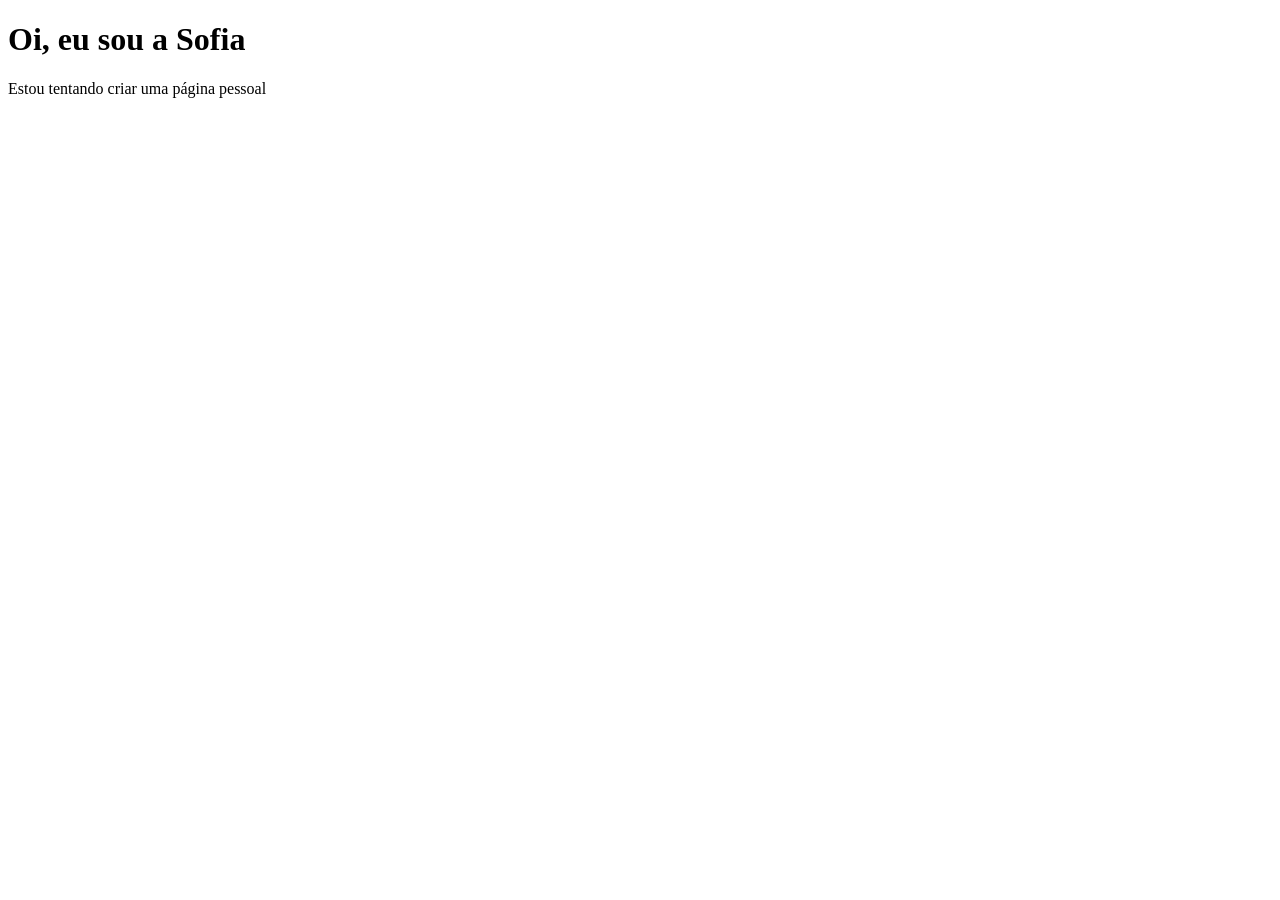
==== index.html @ 3b7a140e "Create initial index.html for personal page" ====
<!DOCTYPE html>
<html lang="pt-br">
<head>
  <meta charset="utf-8">
  <meta name="viewport" content="width=device-width, initial-scale=1">
  <title>Sofia</title>
</head>
<body>
  <h1>Oi, eu sou a Sofia</h1>
  <p>Estou tentando criar uma página pessoal</p>
</body>
</html>
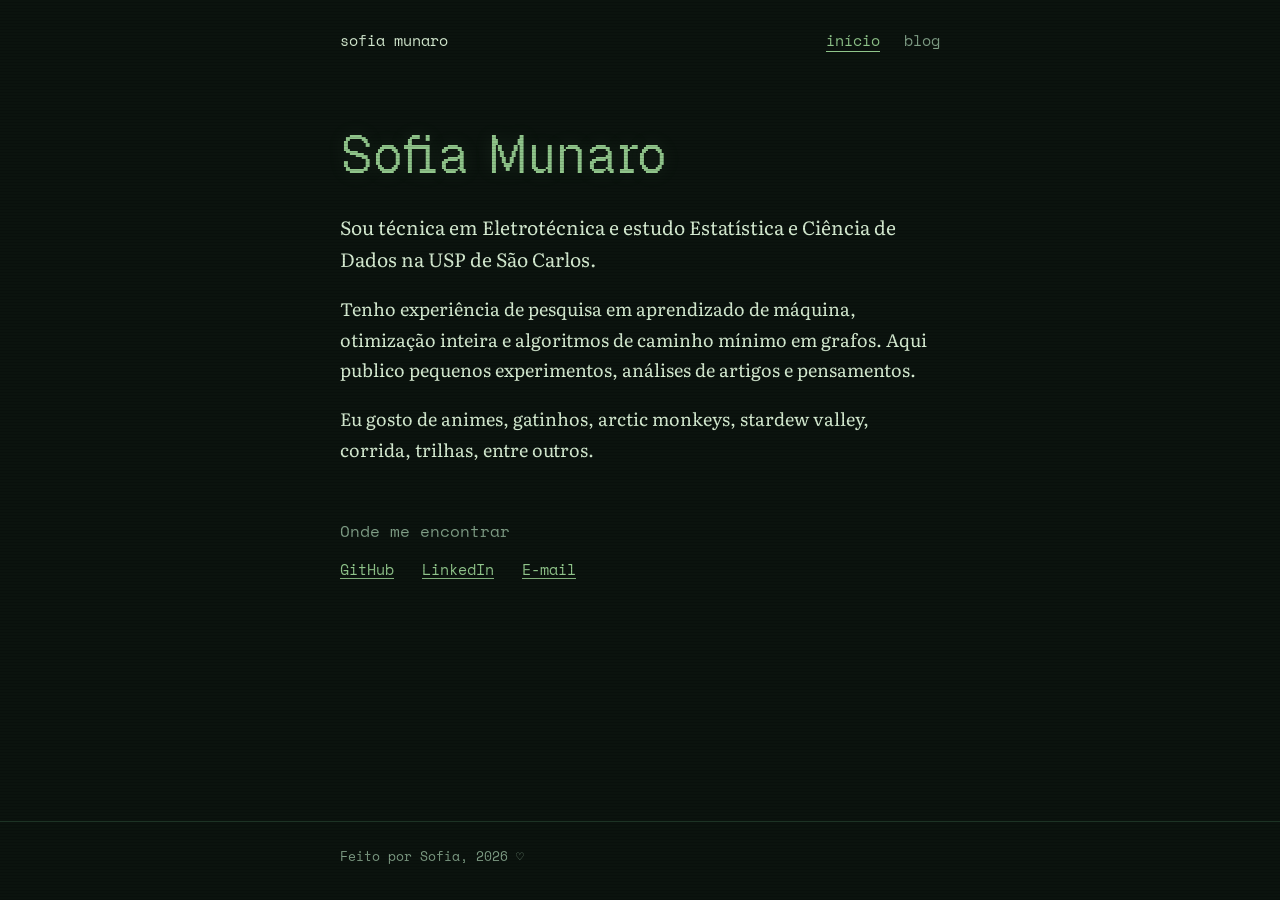
==== commit e0042669: "Add files via upload" ====
--- a/index.html
+++ b/index.html
@@ -1,12 +1,67 @@
 <!DOCTYPE html>
-<html lang="pt-br">
+<html lang="pt-BR">
 <head>
   <meta charset="utf-8">
   <meta name="viewport" content="width=device-width, initial-scale=1">
-  <title>Sofia</title>
+  <title>Sofia Munaro</title>
+  <meta name="description" content="estatística, pensamentos e pequenos experimentos.">
+
+  <!-- Prévia quando o link é compartilhado -->
+  <meta property="og:title" content="Sofia Munaro">
+  <meta property="og:description" content="estatística, pensamentos e pequenos experimentos.">
+  <meta property="og:type" content="website">
+
+  <link rel="icon" href="favicon.png?v=2" type="image/png">
+  <link rel="preconnect" href="https://fonts.googleapis.com">
+  <link rel="preconnect" href="https://fonts.gstatic.com" crossorigin>
+  <link href="https://fonts.googleapis.com/css2?family=Literata:ital,opsz,wght@0,7..72,400;0,7..72,600;0,7..72,700;1,7..72,400&family=Space+Mono:wght@400;700&display=swap" rel="stylesheet">
+  <link rel="stylesheet" href="style.css">
 </head>
 <body>
-  <h1>Oi, eu sou a Sofia</h1>
-  <p>Estou tentando criar uma página pessoal</p>
+
+  <header class="site-header">
+    <div class="wrap">
+      <a class="site-name" href="index.html">sofia munaro</a>
+      <nav class="site-nav" aria-label="Principal">
+        <a href="index.html" aria-current="page">início</a>
+        <a href="blog.html">blog</a>
+      </nav>
+    </div>
+  </header>
+
+  <main>
+    <div class="wrap">
+
+      <h1 class="page-title">Sofia Munaro</h1>
+
+      <p class="lede">
+        Sou técnica em Eletrotécnica e estudo Estatística e Ciência de Dados na USP de São Carlos.
+      </p>
+      <p>
+        Tenho experiência de pesquisa em aprendizado de máquina, otimização inteira e algoritmos
+        de caminho mínimo em grafos. Aqui publico pequenos experimentos, análises de artigos e pensamentos.
+      </p>
+      <p>
+        Eu gosto de animes, gatinhos, arctic monkeys,
+         stardew valley, corrida, trilhas, entre outros.
+      </p>
+
+
+      <h2 class="section-title">Onde me encontrar</h2>
+      <ul class="links">
+        <li><a href="https://github.com/sofiamunaro">GitHub</a></li>
+        <li><a href="https://www.linkedin.com/in/sofia-lopes-munaro-84b142317/">LinkedIn</a></li>
+        <li><a href="mailto:sofiamunaro2@gmail.com">E-mail</a></li>
+      </ul>
+
+    </div>
+  </main>
+
+  <footer class="site-footer">
+    <div class="wrap">
+      <p>Feito por Sofia, 2026 ♡</p>
+    </div>
+  </footer>
+
 </body>
 </html>
--- a/style.css
+++ b/style.css
@@ -0,0 +1,306 @@
+/* Fonte dos títulos (Geist Pixel, licença OFL, arquivos em fonts/).
+   Para trocar a variante, mude Square por Grid, Line, Triangle ou Circle. */
+@font-face {
+  font-family: "Geist Pixel";
+  src: url("fonts/GeistPixel-Square.woff2") format("woff2");
+  font-display: swap;
+}
+
+:root {
+  --bg: #0b130e;        
+  --surface: #122018;   
+  --rule: #213a2a;      
+  --text: #d6ecd2;      
+  --muted: #7f9e86;     
+  --accent: #8fc48a;
+  --glow: rgba(143, 196, 138, 0.15);
+  --mono: "Space Mono", ui-monospace, "Cascadia Mono", Consolas, monospace;
+  --serif: "Literata", Georgia, "Times New Roman", serif;
+  --display: "Geist Pixel", var(--mono);
+
+  --largura: 40rem;     
+  color-scheme: dark;
+}
+
+*,
+*::before,
+*::after { box-sizing: border-box; }
+
+html { -webkit-text-size-adjust: 100%; }
+
+body {
+  margin: 0;
+  background: var(--bg);
+  color: var(--text);
+  font-family: var(--serif);
+  font-size: 1.125rem;      /* 18px */
+  line-height: 1.7;
+  min-height: 100vh;
+  display: flex;
+  flex-direction: column;
+}
+
+body::before {
+  content: "";
+  position: fixed;
+  inset: 0;
+  pointer-events: none;
+  z-index: 10;
+  background: repeating-linear-gradient(
+    to bottom,
+    rgba(0, 0, 0, 0) 0,
+    rgba(0, 0, 0, 0) 2px,
+    rgba(0, 0, 0, 0.22) 3px
+  );
+}
+
+::selection { background: var(--accent); color: var(--bg); }
+
+.wrap {
+  width: 100%;
+  max-width: var(--largura);
+  margin: 0 auto;
+  padding: 0 1.25rem;
+}
+
+/* ---------- Links ---------- */
+
+a {
+  color: var(--accent);
+  text-decoration: underline;
+  text-decoration-thickness: 1px;
+  text-underline-offset: 0.2em;
+}
+a:hover { text-decoration-thickness: 2px; }
+
+a:focus-visible,
+button:focus-visible {
+  outline: 2px solid var(--accent);
+  outline-offset: 3px;
+  border-radius: 2px;
+}
+
+/* ---------- Cabeçalho ---------- */
+
+.site-header .wrap {
+  display: flex;
+  align-items: baseline;
+  justify-content: space-between;
+  gap: 1rem;
+  padding-top: 1.75rem;
+  padding-bottom: 1.75rem;
+}
+
+.site-name {
+  font-family: var(--mono);
+  font-size: 0.95rem;
+  color: var(--text);
+  text-decoration: none;
+}
+.site-name:hover { color: var(--accent); }
+
+.site-nav {
+  display: flex;
+  gap: 1.5rem;
+  font-family: var(--mono);
+  font-size: 0.95rem;
+}
+.site-nav a {
+  color: var(--muted);
+  text-decoration: none;
+}
+.site-nav a:hover { color: var(--text); }
+.site-nav a[aria-current="page"] {
+  color: var(--accent);
+  text-decoration: underline;
+  text-underline-offset: 0.35em;
+}
+
+main { flex: 1; padding-bottom: 4rem; }
+
+/* ---------- Títulos ---------- */
+
+h1, h2, h3 { line-height: 1.25; }
+
+.page-title {
+  font-family: var(--display);
+  font-weight: 400;
+  font-size: clamp(2.25rem, 7vw, 3.25rem);
+  letter-spacing: 0;
+  color: var(--accent);
+  text-shadow: 0 0 18px var(--glow);
+  margin: 2.5rem 0 1.5rem;
+}
+
+.section-title {
+  font-family: var(--mono);
+  font-weight: 400;
+  font-size: 1rem;
+  color: var(--muted);
+  margin: 3.5rem 0 1rem;
+}
+
+/* ---------- Página inicial ---------- */
+
+.lede { font-size: 1.2rem; margin: 0 0 1rem; }
+
+.links {
+  list-style: none;
+  padding: 0;
+  margin: 0;
+  display: flex;
+  flex-wrap: wrap;
+  gap: 0.5rem 1.75rem;
+  font-family: var(--mono);
+  font-size: 0.95rem;
+}
+
+/* ---------- Lista de posts ---------- */
+
+.post-list {
+  list-style: none;
+  padding: 0;
+  margin: 0;
+  border-top: 1px solid var(--rule);
+}
+.post-list li {
+  display: grid;
+  grid-template-columns: 7.5rem 1fr;
+  gap: 0.25rem 1.25rem;
+  padding: 1.1rem 0;
+  border-bottom: 1px solid var(--rule);
+}
+.post-list time {
+  font-family: var(--mono);
+  font-size: 0.85rem;
+  color: var(--muted);
+  padding-top: 0.2rem;
+}
+.post-list a {
+  color: var(--text);
+  text-decoration: none;
+  font-weight: 600;
+  font-size: 1.1rem;
+}
+.post-list a:hover { color: var(--accent); }
+.post-list p {
+  margin: 0.2rem 0 0;
+  color: var(--muted);
+  font-size: 1rem;
+  line-height: 1.55;
+}
+
+.intro { color: var(--muted); margin: 0 0 2rem; }
+
+/* ---------- Página de post ---------- */
+
+.post-header { margin: 2.5rem 0 2.25rem; }
+
+.post-header h1 {
+  font-family: var(--serif);
+  font-weight: 700;
+  font-size: clamp(1.75rem, 5vw, 2.4rem);
+  letter-spacing: -0.01em;
+  margin: 0 0 0.75rem;
+}
+
+.post-meta {
+  font-family: var(--mono);
+  font-size: 0.85rem;
+  color: var(--muted);
+  margin: 0;
+}
+
+.post h2 { font-size: 1.4rem; margin: 2.5rem 0 0.5rem; }
+.post h3 { font-size: 1.15rem; margin: 2rem 0 0.5rem; }
+.post p, .post ul, .post ol { margin: 0 0 1.15rem; }
+.post li { margin-bottom: 0.35rem; }
+
+.post blockquote {
+  margin: 1.5rem 0;
+  padding: 0.25rem 0 0.25rem 1.25rem;
+  border-left: 3px solid var(--accent);
+  color: var(--muted);
+}
+
+.post img, .post svg, .post video {
+  max-width: 100%;
+  height: auto;
+}
+
+.post figure { margin: 2rem 0; }
+.post figcaption {
+  font-size: 0.9rem;
+  color: var(--muted);
+  margin-top: 0.5rem;
+}
+
+/* Código */
+code {
+  font-family: var(--mono);
+  font-size: 0.85em;
+  background: var(--surface);
+  padding: 0.1em 0.35em;
+  border-radius: 4px;
+}
+pre {
+  background: var(--surface);
+  border: 1px solid var(--rule);
+  border-radius: 6px;
+  padding: 1rem 1.1rem;
+  overflow-x: auto;
+  line-height: 1.55;
+  margin: 1.5rem 0;
+}
+pre code {
+  background: none;
+  padding: 0;
+  font-size: 0.82rem;
+}
+
+/* Tabelas */
+.table-wrap { overflow-x: auto; margin: 1.5rem 0; }
+table {
+  border-collapse: collapse;
+  font-size: 0.95rem;
+  min-width: 18rem;
+}
+th, td {
+  text-align: right;
+  padding: 0.45rem 1.1rem;
+  border-bottom: 1px solid var(--rule);
+}
+th:first-child, td:first-child { text-align: left; padding-left: 0; }
+th { font-weight: 600; color: var(--muted); }
+td { font-family: var(--mono); font-size: 0.88rem; }
+
+/* Fórmulas (KaTeX) */
+.katex { font-size: 1.05em; white-space: nowrap; }
+.katex-display {
+  overflow-x: auto;
+  overflow-y: hidden;
+  padding: 0.25rem 0;
+  margin: 1.5rem 0;
+}
+
+.back { font-family: var(--mono); font-size: 0.95rem; margin-top: 3rem; }
+
+/* ---------- Rodapé ---------- */
+
+.site-footer {
+  border-top: 1px solid var(--rule);
+  font-family: var(--mono);
+  font-size: 0.8rem;
+  color: var(--muted);
+}
+.site-footer .wrap { padding-top: 1.5rem; padding-bottom: 2rem; }
+.site-footer p { margin: 0; }
+
+/* ---------- Celular ---------- */
+
+@media (max-width: 34rem) {
+  body { font-size: 1.0625rem; }
+  .site-nav { gap: 1rem; }
+  .post-list li { grid-template-columns: 1fr; gap: 0.1rem; }
+  .post-list time { padding-top: 0; }
+}
